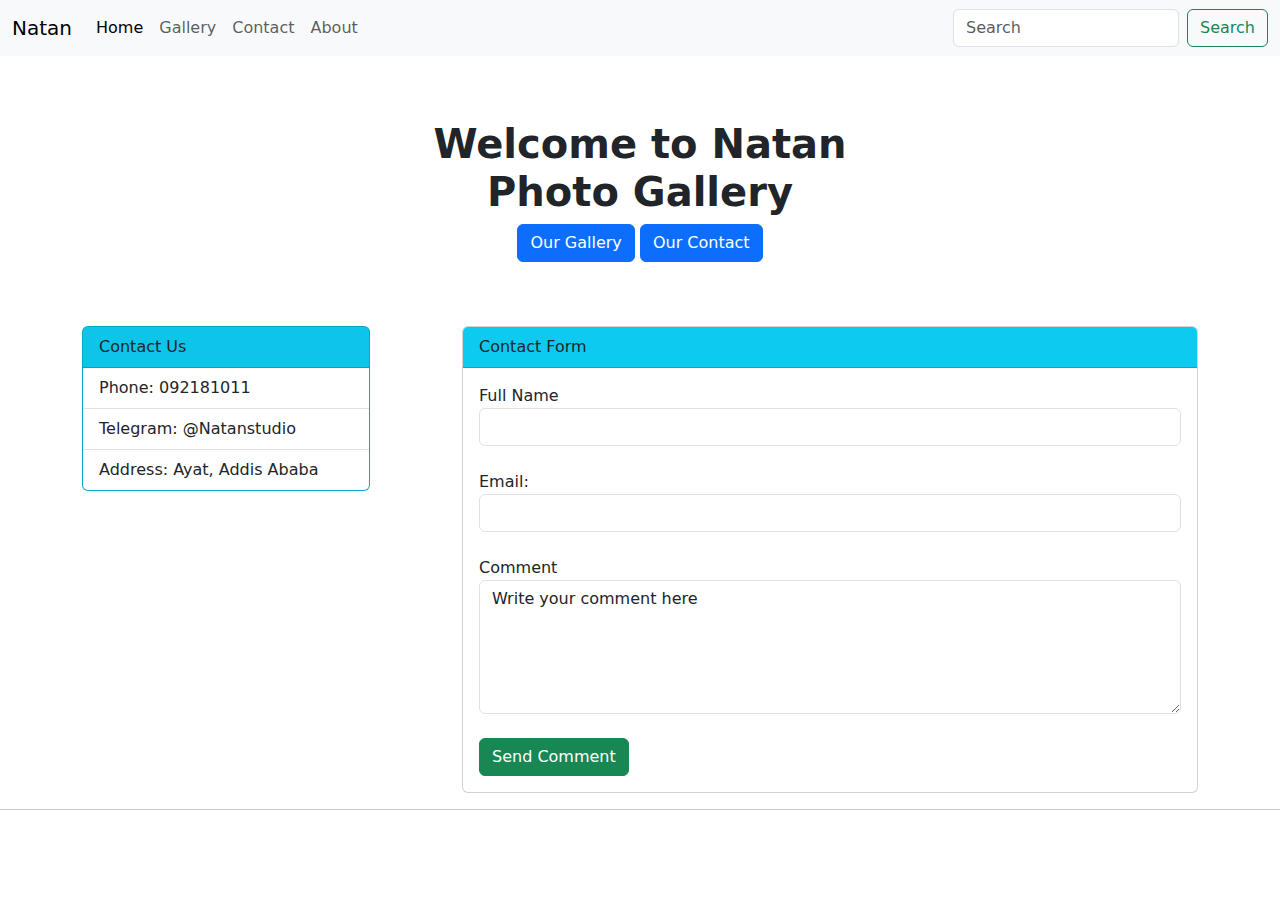
==== contact.html @ 08a0adcc "first commit" ====
<!doctype html>
<html lang="utf-8">
<head>
    <title>Natan Photo Studio</title>
    <link rel="stylesheet" href="bootstrap/css/bootstrap.min.css">
</head>
<body>
    <nav class="navbar navbar-expand-lg bg-body-tertiary">
        <div class="container-fluid">
            <a class="navbar-brand" href="index.html">Natan</a>
            <button class="navbar-toggler" type="button" data-bs-toggle="collapse" data-bs-target="#navbarSupportedContent" aria-controls="navbarSupportedContent" aria-expanded="false" aria-label="Toggle navigation">
                <span class="navbar-toggler-icon"></span>
            </button>
            <div class="collapse navbar-collapse" id="navbarSupportedContent">
                <ul class="navbar-nav me-auto mb-2 mb-lg-0">
                    <li class="nav-item">
                        <a class="nav-link active" aria-current="page" href="index.html">Home</a>
                    </li>
                    <li class="nav-item">
                        <a class="nav-link" href="gallery.html">Gallery</a>
                    </li>
                    <li class="nav-item">
                        <a class="nav-link" href="contact.html">Contact</a>
                    </li>
                    <li class="nav-item">
                        <a class="nav-link" href="#">About</a>
                    </li>
                </ul>
                <form class="d-flex" role="search">
                    <input class="form-control me-2" type="search" placeholder="Search" aria-label="Search">
                    <button class="btn btn-outline-success" type="submit">Search</button>
                </form>
            </div>
        </div>
    </nav>

    <section class="py-3 text-center container">
        <div class="row py-lg-5">
            <div class="col-lg-6 col-md-8 mx-auto">
                <h1 class="fw-bold">Welcome to Natan Photo Gallery</h1>
                <a href="gallery.html" class="btn btn-primary">Our Gallery</a>
                <a href="contact.html" class="btn btn-primary">Our Contact</a>
            </div>
        </div>
    </section>

    <div class="container">
        <div class="row">
<!--             <div class="col-md-4"></div>
 -->            <div class="col-md-4">
                <div class="card bg-info" style="width: 18rem;">
                    <div class="card-header">Contact Us</div>
                    <ul class="list-group list-group-flush">
                        <li class="list-group-item">Phone: 092181011</li>
                        <li class="list-group-item">Telegram: @Natanstudio</li>
                        <li class="list-group-item">Address: Ayat, Addis Ababa</li>
                    </ul>
                </div>
            </div>
            <div class="col-md-8">
                <div class="card">
                    <div class="card-header bg-info">Contact Form</div>
                    <div class="card-body">
                        <form name="comment_form" method="post">
                            <label>Full Name</label><br>
                            <input class="form-control" type="text" name="fullname" /><br/>
                            <label>Email:</label><br>
                            <input class="form-control" type="email" name="email" /><br/>
                            <label>Comment</label><br>
                            <textarea class="form-control" name="comment" rows="5" cols="50">Write your comment here</textarea><br>
                            <input class="btn btn-success" type="submit" value="Send Comment">
                        </form>
                    </div>
                </div>
            </div>
        </div>
    </div>

    <hr />
</body>
</html>
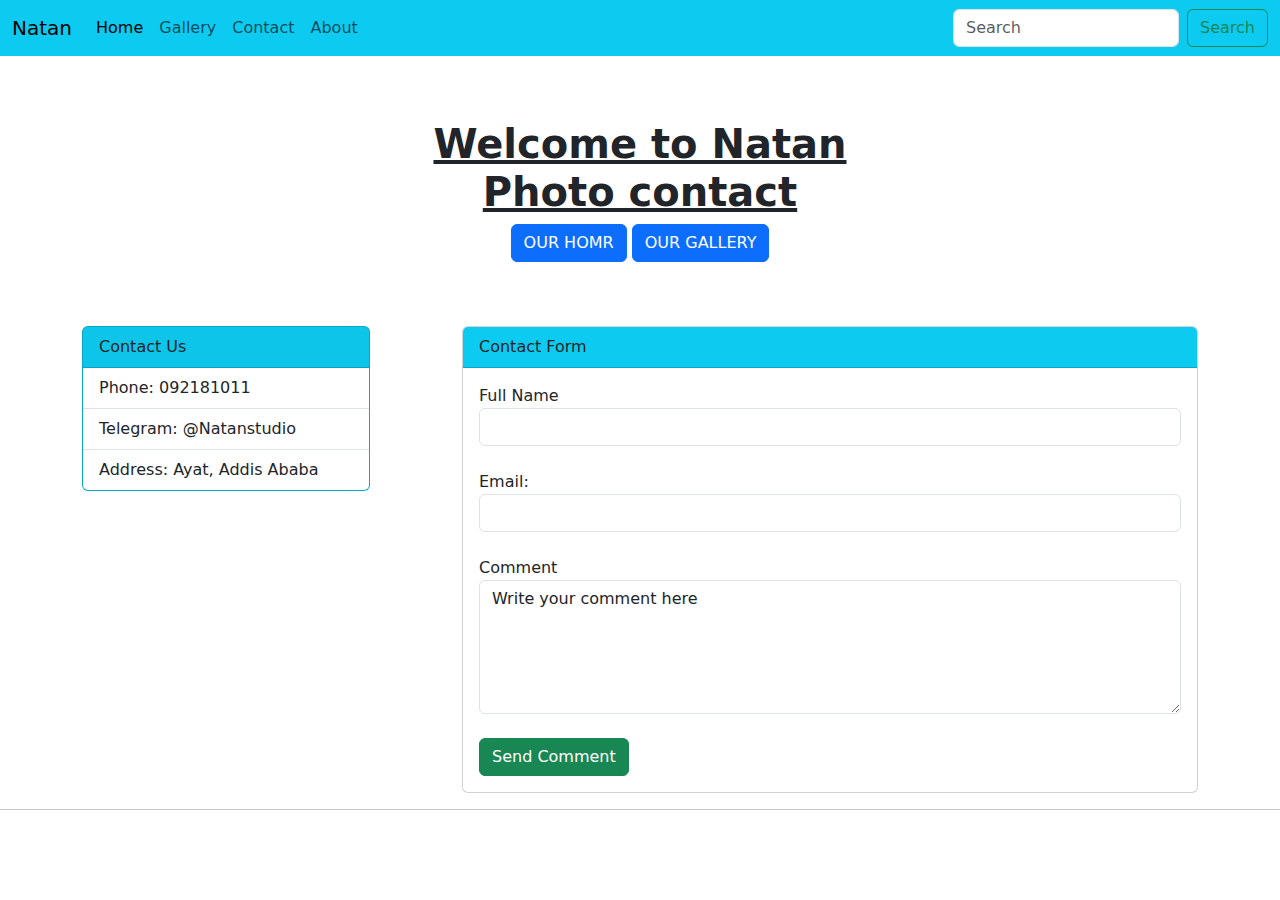
==== commit 0ccb554e: "updated the homepage" ====
--- a/contact.html
+++ b/contact.html
@@ -5,7 +5,7 @@
     <link rel="stylesheet" href="bootstrap/css/bootstrap.min.css">
 </head>
 <body>
-    <nav class="navbar navbar-expand-lg bg-body-tertiary">
+    <nav class="navbar navbar-expand-lg bg-info">
         <div class="container-fluid">
             <a class="navbar-brand" href="index.html">Natan</a>
             <button class="navbar-toggler" type="button" data-bs-toggle="collapse" data-bs-target="#navbarSupportedContent" aria-controls="navbarSupportedContent" aria-expanded="false" aria-label="Toggle navigation">
@@ -23,7 +23,7 @@
                         <a class="nav-link" href="contact.html">Contact</a>
                     </li>
                     <li class="nav-item">
-                        <a class="nav-link" href="#">About</a>
+                        <a class="nav-link" href="about.html">About</a>
                     </li>
                 </ul>
                 <form class="d-flex" role="search">
@@ -37,9 +37,9 @@
     <section class="py-3 text-center container">
         <div class="row py-lg-5">
             <div class="col-lg-6 col-md-8 mx-auto">
-                <h1 class="fw-bold">Welcome to Natan Photo Gallery</h1>
-                <a href="gallery.html" class="btn btn-primary">Our Gallery</a>
-                <a href="contact.html" class="btn btn-primary">Our Contact</a>
+                <h1 class="fw-bold"><ins>Welcome to Natan Photo contact</ins></h1>
+                <a href="gallery.html" class="btn btn-primary">OUR HOMR</a>
+                <a href="contact.html" class="btn btn-primary">OUR GALLERY</a>
             </div>
         </div>
     </section>
